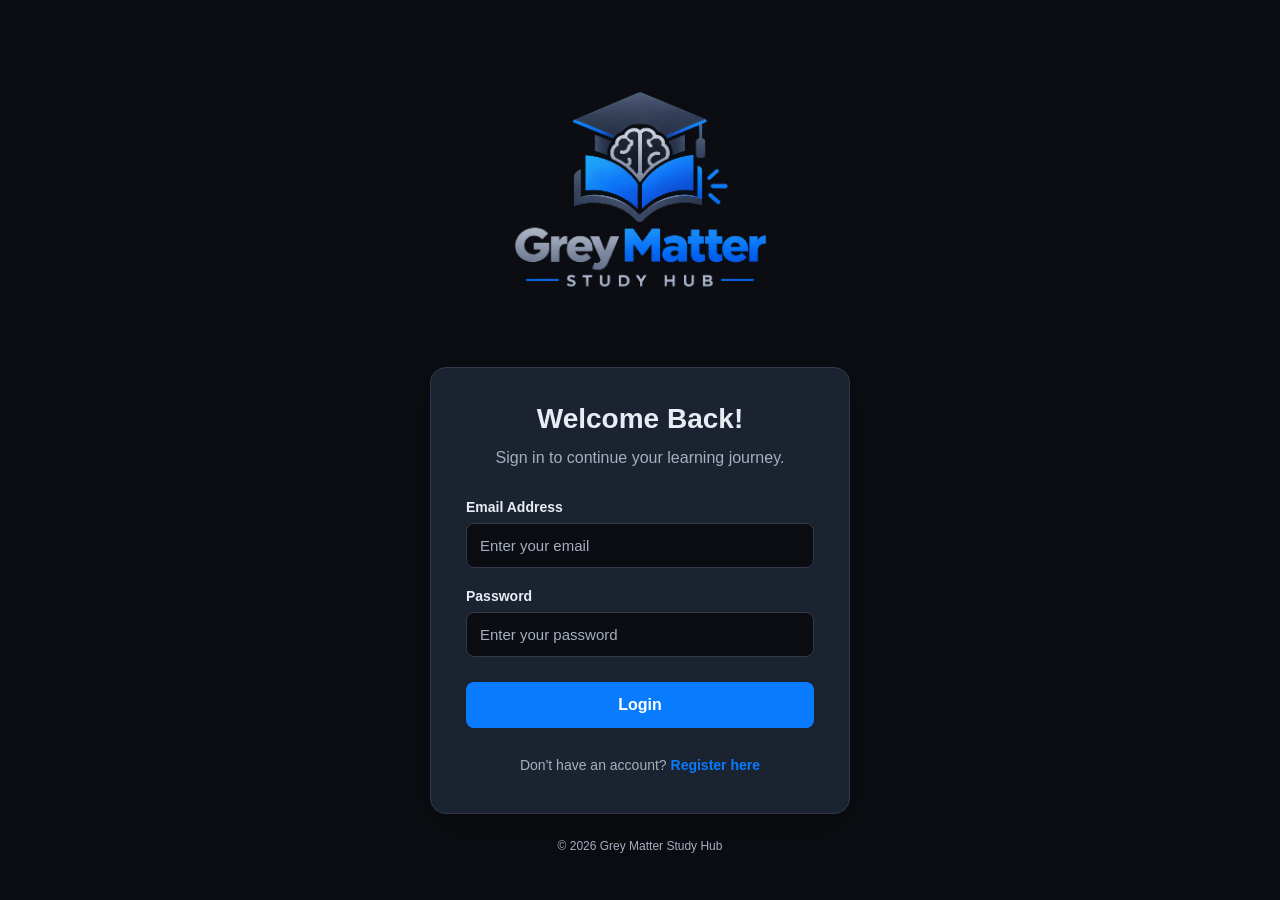
==== index.html @ b40c0472 "Add files via upload" ====
<!DOCTYPE html>
<html lang="en">

<head>
    <meta charset="UTF-8">
    <meta name="viewport" content="width=device-width, initial-scale=1.0">

    <title>Login | Grey Matter Study Hub</title>

    <link rel="stylesheet" href="css/style.css">
</head>

<body>

    <!-- LOGIN CONTAINER -->
    <main class="auth-container">

        <!-- LOGO -->
        <div class="auth-logo">
            <img
                src="images/logo.png"
                alt="Grey Matter Study Hub Logo"
            >
        </div>


        <!-- LOGIN CARD -->
        <section class="auth-card">

            <h1>Welcome Back!</h1>

            <p class="subtitle">
                Sign in to continue your learning journey.
            </p>


            <!-- LOGIN FORM -->
            <form id="loginForm">

                <div class="form-group">
                    <label for="email">Email Address</label>

                    <input
                        type="email"
                        id="email"
                        name="email"
                        placeholder="Enter your email"
                        autocomplete="email"
                        required
                    >
                </div>


                <div class="form-group">
                    <label for="password">Password</label>

                    <input
                        type="password"
                        id="password"
                        name="password"
                        placeholder="Enter your password"
                        autocomplete="current-password"
                        required
                    >
                </div>


                <button
                    type="submit"
                    class="primary-button"
                >
                    Login
                </button>

            </form>


            <!-- REGISTER LINK -->
            <p class="auth-footer">
                Don't have an account?
                <a href="register.html">Register here</a>
            </p>

        </section>


        <!-- COPYRIGHT -->
        <p class="copyright">
            © 2026 Grey Matter Study Hub
        </p>

    </main>


    <!-- JAVASCRIPT -->
    <script src="js/script.js"></script>

</body>
</html>
---- css/style.css ----
/* ==========================================
   1. RESET AND COLOR VARIABLES
========================================== */

* {
    margin: 0;
    padding: 0;
    box-sizing: border-box;
}

:root {
    --bg-color: #0B0D12;
    --sidebar-color: #141821;
    --card-color: #1C2330;
    --border-color: #303A4A;
    --primary-color: #087BFF;
    --primary-hover: #0066DD;
    --text-color: #E8EDF5;
    --secondary-text: #A5AFBF;
}

/* LIGHT MODE COLORS */

:root[data-theme="light"] {
    --bg-color: #F4F6FA;
    --sidebar-color: #FFFFFF;
    --card-color: #FFFFFF;
    --border-color: #DCE2EA;
    --primary-color: #087BFF;
    --primary-hover: #0066DD;
    --text-color: #1B2430;
    --secondary-text: #647184;
    --muted-text: #647184;
}

/* ==========================================
   2. GENERAL STYLING
========================================== */

body {
    min-height: 100vh;
    font-family: Arial, sans-serif;
    background-color: var(--bg-color);
    color: var(--text-color);
}

button,
input {
    font-family: inherit;
}

/* ==========================================
   3. LOGIN AND REGISTER PAGES
========================================== */

.auth-container {
    display: flex;
    flex-direction: column;
    align-items: center;
    justify-content: center;
    width: 100%;
    min-height: 100vh;
    padding: 30px 20px;
}

/* LOGO */

.auth-logo {
    width: 100%;
    max-width: 300px;
    margin-bottom: 20px;
}

.auth-logo img {
    display: block;
    width: 100%;
    height: auto;
    object-fit: contain;
}

/* AUTH CARD */

.auth-card {
    width: 100%;
    max-width: 420px;
    padding: 35px;
    background-color: var(--card-color);
    border: 1px solid var(--border-color);
    border-radius: 16px;
    box-shadow: 0 12px 35px rgba(0, 0, 0, 0.25);
}

.auth-card h1 {
    margin-bottom: 10px;
    font-size: 28px;
    text-align: center;
}

.subtitle {
    margin-bottom: 28px;
    color: var(--secondary-text);
    text-align: center;
    line-height: 1.6;
}

/* AUTH FORMS */

.form-group {
    margin-bottom: 20px;
}

.form-group label {
    display: block;
    margin-bottom: 8px;
    font-size: 14px;
    font-weight: bold;
}

.form-group input {
    width: 100%;
    padding: 13px;
    background-color: var(--bg-color);
    color: var(--text-color);
    border: 1px solid var(--border-color);
    border-radius: 8px;
    font-size: 15px;
    outline: none;
}

.form-group input::placeholder {
    color: var(--secondary-text);
}

.form-group input:focus {
    border-color: var(--primary-color);
    box-shadow: 0 0 0 3px rgba(8, 123, 255, 0.15);
}

/* PRIMARY BUTTON */

.primary-button {
    width: 100%;
    padding: 14px;
    margin-top: 5px;
    background-color: var(--primary-color);
    color: white;
    border: none;
    border-radius: 8px;
    font-size: 16px;
    font-weight: bold;
    cursor: pointer;
    transition: background-color 0.2s ease;
}

.primary-button:hover {
    background-color: var(--primary-hover);
}

/* AUTH FOOTER */

.auth-footer {
    margin-top: 25px;
    color: var(--secondary-text);
    font-size: 14px;
    text-align: center;
    line-height: 1.8;
}

.auth-footer a {
    color: var(--primary-color);
    font-weight: bold;
    text-decoration: none;
}

.auth-footer a:hover {
    text-decoration: underline;
}

/* COPYRIGHT */

.copyright {
    margin-top: 25px;
    color: var(--secondary-text);
    font-size: 12px;
    text-align: center;
}

/* ==========================================
   4. DASHBOARD LAYOUT
========================================== */

.dashboard-body {
    min-height: 100vh;
    background-color: var(--bg-color);
}

.dashboard-layout {
    display: flex;
    min-height: 100vh;
}

/* ==========================================
   5. SIDEBAR
========================================== */

.sidebar {
    position: relative;
    display: flex;
    flex-direction: column;
    flex-shrink: 0;
    width: 250px;
    padding: 24px 16px;
    background-color: var(--sidebar-color);
    border-right: 1px solid var(--border-color);
    transition: width 0.3s ease;
}

/* SIDEBAR LOGO */

.sidebar-logo {
    display: flex;
    justify-content: center;
    margin-bottom: 35px;
}

.sidebar-logo img {
    width: 65px;
    height: 65px;
    object-fit: contain;
}

/* SIDEBAR NAVIGATION */

.sidebar-nav {
    display: flex;
    flex-direction: column;
    gap: 8px;
}

.nav-item {
    display: flex;
    align-items: center;
    gap: 12px;
    width: 100%;
    padding: 13px 14px;
    background: transparent;
    border: 1px solid transparent;
    border-radius: 9px;
    color: var(--secondary-text);
    text-align: left;
    font-size: 14px;
    cursor: pointer;
    transition: 0.2s ease;
}

.nav-item .nav-icon {
    width: 22px;
    flex-shrink: 0;
    text-align: center;
}

.nav-item:hover,
.nav-item.active {
    background-color: rgba(8, 123, 255, 0.12);
    border-color: rgba(8, 123, 255, 0.25);
    color: var(--primary-color);
}

/* LOGOUT */

.logout-button {
    margin-top: auto;
}

/* ==========================================
   6. SIDEBAR COLLAPSE
========================================== */

/* FLOATING TOGGLE BUTTON */

.sidebar-toggle {
    position: fixed;
    top: 50vh;
    left: 234px;
    z-index: 100;
    display: grid;
    place-items: center;
    width: 32px;
    height: 32px;
    padding: 0;
    margin: 0;
    transform: translateY(-50%);
    background-color: var(--card-color);
    border: 1px solid var(--border-color);
    border-radius: 50%;
    color: var(--primary-color);
    cursor: pointer;
    transition: left 0.3s ease, background-color 0.2s ease;
}

.sidebar-toggle:hover {
    background-color: var(--primary-color);
    color: white;
}

.sidebar-toggle .toggle-label {
    display: none;
}

.toggle-icon {
    font-weight: bold;
    line-height: 1;
}

/* COLLAPSED SIDEBAR */

.sidebar.collapsed {
    width: 82px;
    padding-right: 12px;
    padding-left: 12px;
}

.sidebar.collapsed .sidebar-logo img {
    width: 48px;
    height: 48px;
}

.sidebar.collapsed .nav-label,
.sidebar.collapsed .toggle-label {
    display: none;
}

.sidebar.collapsed .nav-item {
    justify-content: center;
    gap: 0;
    padding-right: 10px;
    padding-left: 10px;
}

.sidebar.collapsed .nav-icon {
    width: 22px;
}

.sidebar.collapsed .sidebar-logo {
    margin-bottom: 35px;
}

.sidebar.collapsed .sidebar-toggle {
    left: 66px;
}

/* ==========================================
   7. DASHBOARD MAIN CONTENT
========================================== */

.dashboard-main {
    flex: 1;
    min-width: 0;
    padding: 30px;
}

/* DASHBOARD HEADER */

.dashboard-header {
    display: flex;
    align-items: center;
    justify-content: space-between;
    gap: 20px;
    margin-bottom: 28px;
}

.dashboard-header h1 {
    margin-bottom: 8px;
    font-size: 28px;
}

.dashboard-header p,
.stat-card > span,
.subject-item p,
.activity-item p,
.continue-card > div > p:last-child {
    color: var(--secondary-text);
    font-size: 13px;
    line-height: 1.6;
}

/* HEADER RIGHT SIDE */

.header-right {
    display: flex;
    align-items: center;
    gap: 25px;
}

/* DATE AND TIME */

.date-time {
    text-align: right;
}

.date-time p {
    margin-bottom: 5px;
    color: var(--secondary-text);
    font-size: 12px;
}

.date-time h3 {
    color: var(--primary-color);
    font-size: 17px;
}

/* PROFILE BADGE */

.profile-badge {
    display: flex;
    align-items: center;
    gap: 10px;
    font-size: 14px;
}

.profile-avatar {
    display: grid;
    place-items: center;
    width: 38px;
    height: 38px;
    border-radius: 50%;
    background-color: var(--primary-color);
    color: white;
    font-weight: bold;
}

/* ==========================================
   8. WELCOME PANEL
========================================== */

.welcome-panel {
    padding: 30px;
    margin-bottom: 24px;
    background: linear-gradient(120deg, #18263D, #1C2330);
    border: 1px solid var(--border-color);
    border-radius: 15px;
}

.eyebrow {
    margin-bottom: 12px;
    color: var(--primary-color);
    font-size: 11px;
    font-weight: bold;
    letter-spacing: 1.5px;
}

.welcome-panel h2,
.continue-card h2 {
    margin-bottom: 10px;
    font-size: 23px;
}

.welcome-panel > p:last-child {
    color: var(--secondary-text);
    font-size: 14px;
    line-height: 1.6;
}

/* ==========================================
   9. SUMMARY CARDS
========================================== */

.stats-grid {
    display: grid;
    grid-template-columns: repeat(4, minmax(0, 1fr));
    gap: 16px;
    margin-bottom: 24px;
}

.stat-card,
.content-card {
    min-width: 0;
    background-color: var(--card-color);
    border: 1px solid var(--border-color);
    border-radius: 13px;
}

.stat-card {
    padding: 20px;
}

.stat-card > p {
    color: var(--secondary-text);
    font-size: 13px;
}

.stat-card h3 {
    margin: 14px 0 8px;
    font-size: 28px;
}

/* PROGRESS BAR */

.progress-track {
    width: 100%;
    height: 6px;
    margin-top: 12px;
    overflow: hidden;
    border-radius: 10px;
    background-color: var(--border-color);
}

.progress-fill {
    width: 75%;
    height: 100%;
    border-radius: 10px;
    background-color: var(--primary-color);
}

/* ==========================================
   10. DASHBOARD CONTENT GRID
========================================== */

.dashboard-grid {
    display: grid;
    grid-template-columns: minmax(0, 1.4fr) minmax(0, 1fr);
    gap: 20px;
    margin-bottom: 24px;
}

.content-card {
    padding: 22px;
}

.card-heading {
    display: flex;
    align-items: center;
    justify-content: space-between;
    gap: 10px;
    margin-bottom: 20px;
}

.card-heading h2 {
    font-size: 17px;
}

.text-button {
    background: transparent;
    border: none;
    color: var(--primary-color);
    font-size: 13px;
    cursor: pointer;
}

/* ==========================================
   11. SUBJECTS
========================================== */

.dashboard-subject-item {
    display: flex;
    align-items: center;
    justify-content: space-between;
    gap: 14px;
    padding: 16px 0;
    border-bottom: 1px solid var(--border-color);
}

.dashboard-subject-item:last-child {
    padding-bottom: 0;
    border-bottom: none;
}

.dashboard-subject-item > div {
    flex: 1;
    min-width: 0;
}

.dashboard-subject-item strong {
    display: block;
    margin-bottom: 5px;
    color: var(--text-color);
    font-size: 14px;
}

.dashboard-subject-item p {
    color: var(--secondary-text);
    font-size: 13px;
    line-height: 1.6;
}

.dashboard-subject-item .portal-button {
    flex-shrink: 0;
}



/* ==========================================
   12. DASHBOARD RECENT ACTIVITY
========================================== */

.dashboard-activity-item {
    display: flex;
    gap: 12px;
    padding: 16px 0;
    border-bottom: 1px solid var(--border-color);
}

.dashboard-activity-item:last-child {
    padding-bottom: 0;
    border-bottom: none;
}

.dashboard-activity-item > div {
    flex: 1;
    min-width: 0;
}

.dashboard-activity-item strong {
    display: block;
    margin-bottom: 5px;
    color: var(--text-color);
    font-size: 14px;
}

.dashboard-activity-item p {
    margin-bottom: 5px;
    color: var(--secondary-text);
    font-size: 13px;
    line-height: 1.6;
}

.dashboard-activity-item small {
    color: var(--secondary-text);
    font-size: 11px;
}


/* ==========================================
   13. CONTINUE LEARNING
========================================== */

.continue-card {
    display: flex;
    align-items: center;
    justify-content: space-between;
    gap: 24px;
}

.continue-card h2 {
    font-size: 19px;
}

.continue-card .primary-button {
    width: auto;
    flex-shrink: 0;
    padding: 13px 20px;
}

/* ==========================================
   14. PROFILE SECTION
========================================== */

.profile-card {
    max-width: 800px;
}

.profile-information {
    display: flex;
    align-items: center;
    gap: 18px;
    padding: 20px 0;
    margin-bottom: 25px;
    border-bottom: 1px solid var(--border-color);
}

.profile-large-avatar {
    display: grid;
    place-items: center;
    width: 75px;
    height: 75px;
    flex-shrink: 0;
    border-radius: 50%;
    background-color: var(--primary-color);
    color: white;
    font-size: 28px;
    font-weight: bold;
}

.profile-information h3 {
    margin-bottom: 6px;
}

.profile-information p {
    color: var(--secondary-text);
    font-size: 14px;
    overflow-wrap: anywhere;
}

/* PROFILE FORM */

.profile-form {
    display: grid;
    grid-template-columns: repeat(2, minmax(0, 1fr));
    gap: 20px;
}

.profile-form .form-group {
    margin-bottom: 0;
}

.profile-form label {
    display: block;
    margin-bottom: 8px;
    font-size: 14px;
    font-weight: bold;
}

.profile-form input {
    width: 100%;
    padding: 12px;
    background-color: var(--bg-color);
    color: var(--text-color);
    border: 1px solid var(--border-color);
    border-radius: 8px;
    font-size: 14px;
    outline: none;
}

.profile-form input:focus {
    border-color: var(--primary-color);
    box-shadow: 0 0 0 3px rgba(8, 123, 255, 0.15);
}

.profile-form input:disabled {
    opacity: 0.65;
    cursor: not-allowed;
}

.profile-form .primary-button {
    grid-column: 1 / -1;
    justify-self: start;
    width: auto;
    padding: 12px 24px;
}

.profile-message {
    grid-column: 1 / -1;
    color: var(--secondary-text);
    font-size: 13px;
    line-height: 1.6;
}



/* ==========================================
   15. RESPONSIVE DESIGN
   TABLET AND MOBILE ONLY
========================================== */

/* HIDE RESPONSIVE NAVIGATION ON DESKTOP */

.mobile-nav {
    display: none;
}


/* ==========================================
   TABLETS
========================================== */

@media (max-width: 900px) {

    /* HIDE DESKTOP SIDEBAR */

    .sidebar {
        display: none;
    }

    /* MAIN LAYOUT */

    .dashboard-layout {
        flex-direction: column;
    }

    .dashboard-main {
        width: 100%;
        padding: 24px;
    }

    /* DASHBOARD HEADER */

    .dashboard-header {
        align-items: stretch;
        flex-direction: column;
        gap: 18px;
        margin-bottom: 24px;
    }

    .dashboard-header h1 {
        font-size: 25px;
    }

    /* RESPONSIVE ICON NAVIGATION */

    .mobile-nav {
        display: grid;
        grid-template-columns: repeat(7, minmax(0, 1fr));
        gap: 8px;
        width: 100%;
    }

    .mobile-nav .nav-item {
        justify-content: center;
        padding: 13px 5px;
        gap: 0;
        text-align: center;
    }

    .mobile-nav .nav-icon {
        width: auto;
        font-size: 19px;
    }

    /* DATE AND TIME BELOW NAVIGATION */

    .header-right {
        display: flex;
        align-items: center;
        justify-content: space-between;
        width: 100%;
        gap: 15px;
    }

    .date-time {
        text-align: left;
    }

    .date-time h3 {
        font-size: 16px;
    }

    /* DASHBOARD CARDS */

    .stats-grid {
        grid-template-columns: repeat(2, minmax(0, 1fr));
    }

    .dashboard-grid {
        grid-template-columns: 1fr;
    }

}


/* ==========================================
   MOBILE DEVICES
========================================== */

@media (max-width: 600px) {

    .dashboard-main {
        padding: 20px 14px;
    }

    .dashboard-header {
        gap: 15px;
    }

    .dashboard-header h1 {
        font-size: 23px;
    }

    .dashboard-header p {
        font-size: 12px;
    }

    /* ICON NAVIGATION */

    .mobile-nav {
        gap: 5px;
    }

    .mobile-nav .nav-item {
        min-width: 0;
        padding: 12px 3px;
        border-radius: 8px;
    }

    .mobile-nav .nav-icon {
        font-size: 17px;
    }

    /* DATE AND TIME */

    .header-right {
        align-items: center;
        gap: 10px;
    }

    .date-time p {
        font-size: 11px;
    }

    .date-time h3 {
        font-size: 14px;
    }

    .profile-badge {
        gap: 7px;
        font-size: 12px;
    }

    .profile-avatar {
        width: 34px;
        height: 34px;
    }

    /* WELCOME PANEL */

    .welcome-panel {
        padding: 20px;
    }

    .welcome-panel h2 {
        font-size: 19px;
    }

    /* SUMMARY CARDS */

    .stat-card {
        padding: 16px;
    }

    .stat-card h3 {
        font-size: 24px;
    }

    /* CONTENT CARDS */

    .content-card {
        padding: 17px;
    }

    .continue-card {
        align-items: flex-start;
        flex-direction: column;
        gap: 18px;
    }

    .continue-card .primary-button {
        width: 100%;
    }

    /* PROFILE */

    .profile-form {
        grid-template-columns: 1fr;
    }

    .profile-information {
        align-items: flex-start;
    }

    .profile-form .primary-button {
        width: 100%;
    }

}


/* ==========================================
   SMALL MOBILE DEVICES
========================================== */

@media (max-width: 400px) {

    .dashboard-main {
        padding: 16px 12px;
    }

    .mobile-nav {
        gap: 4px;
    }

    .mobile-nav .nav-item {
        padding: 11px 2px;
    }

    .mobile-nav .nav-icon {
        font-size: 16px;
    }

    .header-right {
        flex-wrap: wrap;
    }

    .stats-grid {
        grid-template-columns: 1fr;
    }

    .profile-information {
        gap: 12px;
    }

    .profile-large-avatar {
        width: 60px;
        height: 60px;
        font-size: 23px;
    }

}



/* ==========================================
   16. LIGHT MODE
========================================== */

/* SMOOTH THEME TRANSITION */

body,
.sidebar,
.stat-card,
.content-card,
.auth-card,
.welcome-panel,
.nav-item,
.form-group input,
.profile-form input {
    transition:
        background 0.25s ease,
        background-color 0.25s ease,
        color 0.25s ease,
        border-color 0.25s ease;
}

/* LIGHT MODE WELCOME PANEL */

:root[data-theme="light"] .welcome-panel {
    background: linear-gradient(120deg, #E5F0FF, #FFFFFF);
    --icon-color: #52647D;
    --icon-hover-color: #303A4A;
    --icon-bg-color: #E8EDF5;
}

/* LIGHT MODE ACTIVE NAVIGATION */

:root[data-theme="light"] .nav-item:hover,
:root[data-theme="light"] .nav-item.active {
    background-color: rgba(8, 123, 255, 0.09);
    border-color: rgba(8, 123, 255, 0.20);
}

/* LIGHT MODE INPUTS */

:root[data-theme="light"] .form-group input,
:root[data-theme="light"] .profile-form input {
    background-color: #F8FAFD;
}

/* LIGHT MODE PROGRESS BAR */

:root[data-theme="light"] .progress-track {
    background-color: #DCE2EA;
}

/* LIGHT MODE SIDEBAR BORDER */

:root[data-theme="light"] .sidebar {
    border-right-color: var(--border-color);
}

/* THEME BUTTON */

.theme-toggle {
    padding: 10px 16px;
    background-color: var(--primary-color);
    color: white;
    border: none;
    border-radius: 8px;
    font-size: 13px;
    font-weight: bold;
    cursor: pointer;
}

.theme-toggle:hover {
    background-color: var(--primary-hover);
}

/* ==========================================
   17. LIGHT MODE ICON STYLING
========================================== */

/* DEFAULT NAVIGATION ICONS */

:root[data-theme="light"] .nav-item {
    color: var(--icon-color);
}

/* HOVER AND ACTIVE NAVIGATION */

:root[data-theme="light"] .nav-item:hover,
:root[data-theme="light"] .nav-item.active {
    color: var(--primary-color);
}

/* ICON BACKGROUND FOR SUBJECTS */

:root[data-theme="light"] .subject-icon {
    background-color: var(--icon-bg-color);
    color: var(--icon-hover-color);
}

/* ACTIVE ICON BACKGROUND */

:root[data-theme="light"] .nav-item.active .nav-icon {
    color: var(--primary-color);
}

/* ICON TRANSITIONS */

.nav-icon,
.subject-icon {
    transition: color 0.25s ease,
                background-color 0.25s ease;
}

/* ==========================================
   17. LIGHT MODE ICON STYLING
========================================== */

/* DEFAULT NAVIGATION ICONS */

:root[data-theme="light"] .nav-item {
    color: var(--icon-color);
}

/* HOVER AND ACTIVE NAVIGATION */

:root[data-theme="light"] .nav-item:hover,
:root[data-theme="light"] .nav-item.active {
    color: var(--primary-color);
}

/* ICON BACKGROUND FOR SUBJECTS */

:root[data-theme="light"] .subject-icon {
    background-color: var(--icon-bg-color);
    color: var(--icon-hover-color);
}

/* ACTIVE ICON BACKGROUND */

:root[data-theme="light"] .nav-item.active .nav-icon {
    color: var(--primary-color);
}

/* ICON TRANSITIONS */

.nav-icon,
.subject-icon {
    transition: color 0.25s ease,
                background-color 0.25s ease;
}

/* ==========================================
   18. SUBJECTS PORTAL
========================================== */

.subjects-portal {
    display: flex;
    flex-direction: column;
    gap: 28px;
    width: 100%;
}

.portal-section {
    width: 100%;
}

.section-heading {
    margin-bottom: 18px;
}

.section-heading h2 {
    color: var(--text-color);
    font-size: 20px;
    margin-bottom: 8px;
}

.section-heading p {
    color: var(--secondary-text);
    font-size: 13px;
    line-height: 1.6;
}

/* ANNOUNCEMENTS */

.announcement-list {
    display: grid;
    grid-template-columns: repeat(2, minmax(0, 1fr));
    gap: 16px;
}

.announcement-card {
    background-color: var(--card-color);
    border: 1px solid var(--border-color);
    border-left: 4px solid var(--primary-color);
    border-radius: 12px;
    padding: 20px;
}

.announcement-card h3 {
    color: var(--text-color);
    font-size: 15px;
    margin: 10px 0;
}

.announcement-card p {
    color: var(--secondary-text);
    font-size: 13px;
    line-height: 1.6;
    margin-bottom: 12px;
}

.announcement-card small {
    color: var(--secondary-text);
    font-size: 12px;
}

.sample-label {
    display: inline-block;
    color: var(--primary-color);
    background-color: rgba(8, 123, 255, 0.12);
    padding: 4px 9px;
    border-radius: 5px;
    font-size: 10px;
    font-weight: bold;
    letter-spacing: 0.5px;
}

/* SUBJECT CARDS */

.subject-grid {
    display: grid;
    grid-template-columns: repeat(2, minmax(0, 1fr));
    gap: 18px;
}

.subject-card {
    width: 100%;
    min-width: 0;
    text-align: left;
    background-color: var(--card-color);
    border: 1px solid var(--border-color);
    border-radius: 13px;
    padding: 22px;
    color: var(--text-color);
    cursor: pointer;
    font: inherit;
    transition: 0.2s ease;
}

.subject-card:hover {
    transform: translateY(-4px);
    border-color: var(--primary-color);
    box-shadow: 0 8px 24px rgba(0, 0, 0, 0.12);
}

.subject-card .subject-code {
    display: inline-flex;
    align-items: center;
    justify-content: center;
    width: 44px;
    height: 44px;
    background-color: rgba(8, 123, 255, 0.12);
    color: var(--primary-color);
    border-radius: 10px;
    font-weight: bold;
    margin-bottom: 15px;
}

.subject-card h3 {
    font-size: 16px;
    margin-bottom: 10px;
    color: var(--text-color);
}

.subject-card p {
    font-size: 13px;
    line-height: 1.6;
    color: var(--secondary-text);
    margin-bottom: 18px;
}

.subject-card-link {
    color: var(--primary-color);
    font-weight: bold;
    font-size: 13px;
}

/* SUBJECT DETAILS */

.subject-detail-header {
    background-color: var(--card-color);
    border: 1px solid var(--border-color);
    border-radius: 13px;
    padding: 25px;
}

.subject-detail-header h2 {
    color: var(--text-color);
    font-size: 24px;
    margin: 8px 0;
}

.subject-detail-header p {
    color: var(--secondary-text);
    font-size: 14px;
    line-height: 1.6;
}

/* ACTIVITY LIST */

.activity-list {
    display: flex;
    flex-direction: column;
    gap: 14px;
}

.activity-card {
    display: flex;
    align-items: center;
    justify-content: space-between;
    gap: 18px;
    background-color: var(--card-color);
    border: 1px solid var(--border-color);
    border-radius: 12px;
    padding: 20px;
}

.activity-card h3 {
    color: var(--text-color);
    font-size: 15px;
    margin-bottom: 7px;
}

.activity-card p {
    color: var(--secondary-text);
    font-size: 13px;
    line-height: 1.5;
    margin-bottom: 10px;
}

/* STATUS BADGES */

.status-badge {
    display: inline-block;
    padding: 5px 10px;
    border-radius: 20px;
    font-size: 11px;
    font-weight: bold;
}

.status-badge.pending {
    background-color: rgba(230, 160, 40, 0.15);
    color: #D99A26;
}

.status-badge.submitted {
    background-color: rgba(40, 180, 110, 0.15);
    color: #25A66B;
}

/* PORTAL BUTTONS */

.portal-button {
    display: inline-flex;
    align-items: center;
    justify-content: center;
    background-color: var(--primary-color);
    color: #FFFFFF;
    border: none;
    border-radius: 8px;
    padding: 10px 16px;
    font-size: 13px;
    font-weight: bold;
    cursor: pointer;
    font-family: inherit;
    transition: 0.2s ease;
}

.portal-button:hover {
    background-color: var(--primary-hover);
    transform: translateY(-1px);
}

.secondary-button {
    background-color: var(--card-color);
    color: var(--text-color);
    border: 1px solid var(--border-color);
    align-self: flex-start;
}

.secondary-button:hover {
    background-color: var(--border-color);
}

/* EMPTY STATES */

.portal-empty-state {
    background-color: var(--card-color);
    border: 1px dashed var(--border-color);
    border-radius: 12px;
    padding: 30px;
    text-align: center;
}

.portal-empty-state h3 {
    color: var(--text-color);
    margin-bottom: 8px;
}

.portal-empty-state p {
    color: var(--secondary-text);
    font-size: 13px;
    line-height: 1.6;
}

/* SUBMISSION HISTORY */

.submission-history {
    display: flex;
    flex-direction: column;
    gap: 12px;
}

.history-card {
    display: flex;
    align-items: center;
    justify-content: space-between;
    gap: 15px;
    padding: 18px;
    background-color: var(--card-color);
    border: 1px solid var(--border-color);
    border-radius: 10px;
}

.history-card h3 {
    color: var(--text-color);
    font-size: 14px;
    margin-bottom: 6px;
}

.history-card p,
.history-card small {
    color: var(--secondary-text);
    font-size: 12px;
}

/* ACTIVITY DETAILS */

.activity-detail {
    background-color: var(--card-color);
    border: 1px solid var(--border-color);
    border-radius: 14px;
    padding: 25px;
}

.activity-detail-header h2 {
    color: var(--text-color);
    margin: 14px 0 8px;
    font-size: 24px;
}

.activity-detail-header p {
    color: var(--secondary-text);
    line-height: 1.6;
    margin-bottom: 10px;
    font-size: 13px;
}

.activity-instructions {
    border-top: 1px solid var(--border-color);
    border-bottom: 1px solid var(--border-color);
    padding: 22px 0;
    margin: 22px 0;
}

.activity-instructions h3 {
    color: var(--text-color);
    margin-bottom: 12px;
    font-size: 16px;
}

.activity-instructions p {
    color: var(--secondary-text);
    line-height: 1.7;
    font-size: 13px;
}

.activity-deadline {
    margin-top: 15px;
    font-weight: bold;
}

/* SUBMISSION FORM */

.submission-form {
    display: flex;
    flex-direction: column;
    gap: 18px;
}

.submission-form h3 {
    color: var(--text-color);
    font-size: 17px;
}

.submission-form .form-group {
    display: flex;
    flex-direction: column;
    gap: 8px;
    margin-bottom: 0;
}

.submission-form .form-group label {
    color: var(--text-color);
    font-size: 13px;
    font-weight: bold;
}

.submission-form .form-group textarea,
.submission-form .form-group input {
    width: 100%;
    background-color: var(--bg-color);
    color: var(--text-color);
    border: 1px solid var(--border-color);
    border-radius: 8px;
    padding: 12px;
    font-family: inherit;
    font-size: 13px;
}

.submission-form .form-group textarea {
    resize: vertical;
    min-height: 130px;
}

.submission-form .form-group textarea:focus,
.submission-form .form-group input:focus {
    outline: none;
    border-color: var(--primary-color);
}

.file-note {
    color: var(--secondary-text);
    font-size: 11px;
    line-height: 1.5;
}

.form-message {
    color: #DC6464;
    font-size: 12px;
}

/* SUBMITTED WORK */

.submitted-work {
    display: flex;
    flex-direction: column;
    gap: 15px;
    margin-top: 22px;
}

.submitted-work h3,
.submitted-work h4 {
    color: var(--text-color);
}

.submitted-work p {
    color: var(--secondary-text);
    line-height: 1.6;
    font-size: 13px;
}

.submitted-answer {
    background-color: var(--bg-color);
    border: 1px solid var(--border-color);
    border-radius: 10px;
    padding: 18px;
}

.submitted-answer h4 {
    margin-bottom: 10px;
}

.submitted-answer p {
    white-space: pre-wrap;
    overflow-wrap: anywhere;
}

.attachment-row {
    display: flex;
    justify-content: space-between;
    align-items: center;
    gap: 15px;
    background-color: var(--bg-color);
    border: 1px solid var(--border-color);
    border-radius: 10px;
    padding: 15px;
}

.attachment-row div {
    display: flex;
    flex-direction: column;
    gap: 5px;
    min-width: 0;
}

.attachment-row strong {
    color: var(--text-color);
    overflow-wrap: anywhere;
}

.attachment-row small {
    color: var(--secondary-text);
}

.submission-note {
    font-size: 12px;
}

/* PORTAL SETTINGS */

.settings-card {
    background-color: var(--card-color);
    border: 1px solid var(--border-color);
    border-radius: 12px;
    padding: 22px;
}

.settings-card h3 {
    color: var(--text-color);
    margin-bottom: 8px;
}

.settings-card p {
    color: var(--secondary-text);
    margin-bottom: 15px;
    font-size: 13px;
}

/* ACCESSIBILITY */

.subject-card:focus-visible,
.portal-button:focus-visible {
    outline: 3px solid var(--primary-color);
    outline-offset: 3px;
}

/* SUBJECTS PORTAL RESPONSIVE DESIGN */

@media (max-width: 900px) {
    .announcement-list,
    .subject-grid {
        grid-template-columns: 1fr;
    }
}

@media (max-width: 600px) {
    .activity-card,
    .history-card,
    .attachment-row {
        flex-direction: column;
        align-items: flex-start;
    }

    .activity-card .portal-button,
    .attachment-row .portal-button {
        width: 100%;
    }

    .activity-detail,
    .subject-detail-header {
        padding: 18px;
    }

    .subject-card {
        padding: 18px;
    }

    .announcement-card {
        padding: 16px;
    }
}


/* ==========================================
   19. SETTINGS PAGE
========================================== */

.settings-page {
    max-width: 1100px;
    margin: 0 auto;
}

/* SETTINGS CARD HEADING */

.settings-card-heading {
    display: flex;
    align-items: center;
    justify-content: space-between;
    gap: 15px;
    margin-bottom: 18px;
}

.settings-card-heading h3 {
    color: var(--text-color);
    font-size: 17px;
    margin-bottom: 7px;
}

.settings-card-heading p {
    color: var(--secondary-text);
    font-size: 13px;
    line-height: 1.6;
    margin-bottom: 0;
}

.settings-card-content {
    width: 100%;
}

/* APPEARANCE */

.settings-theme-row {
    display: flex;
    align-items: center;
    justify-content: space-between;
    gap: 20px;
}

.settings-theme-row strong {
    display: block;
    color: var(--text-color);
    font-size: 14px;
    margin-bottom: 6px;
}

.settings-theme-row p {
    color: var(--secondary-text);
    font-size: 12px;
    line-height: 1.5;
    margin-bottom: 0;
}

/* ACCOUNT PREFERENCES */

.settings-info-list {
    display: flex;
    flex-direction: column;
}

.settings-info-row {
    display: flex;
    align-items: center;
    justify-content: space-between;
    gap: 20px;
    padding: 14px 0;
    border-bottom: 1px solid var(--border-color);
}

.settings-info-row:first-child {
    padding-top: 0;
}

.settings-info-row:last-child {
    border-bottom: none;
    padding-bottom: 0;
}

.settings-info-row span {
    color: var(--secondary-text);
    font-size: 13px;
}

.settings-info-row strong {
    color: var(--text-color);
    font-size: 13px;
    text-align: right;
    overflow-wrap: anywhere;
}

.settings-helper-text {
    color: var(--secondary-text);
    font-size: 12px;
    line-height: 1.6;
    margin-top: 15px;
    margin-bottom: 0 !important;
}

/* NOTIFICATION PREFERENCES */

.settings-toggle-list {
    display: flex;
    flex-direction: column;
}

.settings-toggle-row {
    display: flex;
    align-items: center;
    justify-content: space-between;
    gap: 20px;
    padding: 17px 0;
    border-bottom: 1px solid var(--border-color);
    cursor: pointer;
}

.settings-toggle-row:first-child {
    padding-top: 0;
}

.settings-toggle-row:last-child {
    border-bottom: none;
}

.settings-toggle-description {
    display: flex;
    flex-direction: column;
    gap: 6px;
}

.settings-toggle-description strong {
    color: var(--text-color);
    font-size: 14px;
}

.settings-toggle-description small {
    color: var(--secondary-text);
    font-size: 12px;
    line-height: 1.5;
}

/* CUSTOM TOGGLE SWITCH */

.settings-switch {
    position: relative;
    display: inline-block;
    width: 48px;
    height: 26px;
    flex-shrink: 0;
}

.settings-switch input {
    width: 1px;
    height: 1px;
    position: absolute;
    opacity: 0;
}

.settings-switch-slider {
    position: absolute;
    inset: 0;
    background-color: var(--border-color);
    border-radius: 30px;
    cursor: pointer;
    transition: background-color 0.25s ease;
}

.settings-switch-slider::before {
    content: "";
    position: absolute;
    width: 18px;
    height: 18px;
    left: 4px;
    top: 4px;
    background-color: #FFFFFF;
    border-radius: 50%;
    transition: transform 0.25s ease;
}

.settings-switch input:checked + .settings-switch-slider {
    background-color: var(--primary-color);
}

.settings-switch input:checked + .settings-switch-slider::before {
    transform: translateX(22px);
}

.settings-switch input:focus-visible + .settings-switch-slider {
    outline: 3px solid var(--primary-color);
    outline-offset: 3px;
}

.settings-notice {
    padding: 12px 14px;
    margin-top: 15px;
    background-color: rgba(8, 123, 255, 0.08);
    border: 1px solid rgba(8, 123, 255, 0.2);
    border-radius: 8px;
    color: var(--secondary-text);
    font-size: 12px;
    line-height: 1.6;
}

/* ABOUT STUDY HUB */

.settings-about {
    display: flex;
    align-items: center;
    gap: 15px;
    margin-bottom: 18px;
}

.settings-about-logo {
    display: grid;
    place-items: center;
    width: 55px;
    height: 55px;
    flex-shrink: 0;
    background-color: var(--primary-color);
    color: #FFFFFF;
    border-radius: 12px;
    font-size: 19px;
    font-weight: bold;
}

.settings-about h4 {
    color: var(--text-color);
    font-size: 15px;
    margin-bottom: 5px;
}

.settings-version {
    color: var(--secondary-text);
    font-size: 12px;
}

.settings-about-description {
    color: var(--secondary-text);
    font-size: 13px;
    line-height: 1.8;
    margin-bottom: 0 !important;
}

/* SETTINGS ACCESSIBILITY */

.settings-card button:focus-visible {
    outline: 3px solid var(--primary-color);
    outline-offset: 3px;
}

/* SETTINGS RESPONSIVE DESIGN */

@media (max-width: 600px) {

    .settings-card {
        padding: 18px;
    }

    .settings-card-heading h3 {
        font-size: 16px;
    }

    .settings-theme-row {
        align-items: flex-start;
        flex-direction: column;
        gap: 14px;
    }

    .settings-theme-row .portal-button {
        width: 100%;
    }

    .settings-info-row {
        align-items: flex-start;
        flex-direction: column;
        gap: 6px;
    }

    .settings-info-row strong {
        text-align: left;
    }  

    .settings-toggle-row {
        gap: 12px;
    }

    .settings-toggle-description {
        min-width: 0;
    }

    .settings-about {
        align-items: flex-start;
    }

}


/* =========================================================
   GREY MATTER STUDY HUB
   LESSONS & REVIEWERS DESIGN
========================================================= */


/* =========================================
   LESSON STATUS FILTER
   ========================================= */

.lesson-filter-wrap {
    display: flex;
    align-items: center;
    gap: 10px;
    flex-wrap: wrap;
    margin: 18px 0 22px;
}

.lesson-filter-button {
    padding: 9px 18px;
    background: var(--sidebar-color);
    color: var(--secondary-text);
    border: 1px solid var(--border-color);
    border-radius: 8px;
    font-size: 14px;
    font-weight: 600;
    cursor: pointer;
    transition: 0.2s ease;
}

.lesson-filter-button:hover {
    background: var(--card-color);
    color: var(--text-color);
    border-color: var(--primary-color);
}

.lesson-filter-button.active {
    background: var(--primary-color);
    color: #FFFFFF;
    border-color: var(--primary-color);
}

.lesson-filter-button.active:hover {
    background: var(--primary-hover);
    border-color: var(--primary-hover);
}

.lesson-filter-button:focus-visible {
    outline: 2px solid var(--primary-color);
    outline-offset: 3px;
}


/* LESSONS PAGE */

.lessons-page {
    display: flex;
    flex-direction: column;
    gap: 24px;
    width: 100%;
}

.lessons-page-header {
    display: flex;
    flex-direction: column;
    gap: 8px;
}

.lessons-page-header h2 {
    color: var(--text-color);
    font-size: 24px;
}

.lessons-page-header p {
    color: var(--muted-text);
    font-size: 14px;
    line-height: 1.6;
}

/* SEARCH */

.lesson-search-wrap {
    position: relative;
    width: 100%;
    max-width: 550px;
}

.lesson-search {
    width: 100%;
    padding: 13px 16px;
    border: 1px solid var(--border-color);
    border-radius: 10px;
    outline: none;
    background: var(--card-color);
    color: var(--text-color);
    font-family: inherit;
    font-size: 14px;
}

.lesson-search:focus {
    border-color: var(--primary-color);
}

.lesson-search::placeholder {
    color: var(--muted-text);
}

/* SUBJECT GROUPS */

.lesson-subject-group {
    display: flex;
    flex-direction: column;
    gap: 15px;
}

.lesson-subject-group h3 {
    color: var(--text-color);
    font-size: 17px;
}

/* LESSON GRID */

.lesson-grid {
    display: grid;
    grid-template-columns: repeat(2, minmax(0, 1fr));
    gap: 16px;
}

.lesson-card {
    display: flex;
    flex-direction: column;
    gap: 14px;
    padding: 20px;
    background: var(--card-color);
    border: 1px solid var(--border-color);
    border-radius: 13px;
    transition: 0.2s ease;
}

.lesson-card:hover {
    transform: translateY(-3px);
    border-color: var(--primary-color);
}

.lesson-card h4 {
    color: var(--text-color);
    font-size: 16px;
}

.lesson-card p {
    color: var(--muted-text);
    font-size: 13px;
    line-height: 1.7;
}

.lesson-card-top {
    display: flex;
    justify-content: space-between;
    align-items: center;
    gap: 10px;
}

.lesson-card-meta {
    display: flex;
    flex-wrap: wrap;
    gap: 8px;
    color: var(--muted-text);
    font-size: 12px;
}


/* =========================================
   LESSON SUBJECT GROUP SPACING
   ========================================= */

.lesson-subject-group {
    display: flex;
    flex-direction: column;
    gap: 16px;
    margin-bottom: 32px;
}

.lesson-subject-group:last-child {
    margin-bottom: 0;
}

.lesson-subject-group > h3 {
    margin: 0;
    padding-bottom: 10px;
    color: var(--text-color);
    font-size: 19px;
    border-bottom: 1px solid var(--border-color);
}

/* Spacing between Lessons and Reviewers sections */
#lessonSearchResults > .portal-section + .portal-section {
    margin-top: 40px;
}


.lesson-type-badge,
.lesson-status-badge {
    display: inline-flex;
    padding: 5px 9px;
    border-radius: 20px;
    font-size: 11px;
    font-weight: 600;
}

.lesson-type-badge {
    background: rgba(8, 123, 255, 0.12);
    color: var(--primary-color);
}

.lesson-status-badge {
    background: rgba(128, 128, 128, 0.12);
    color: var(--muted-text);
}

.lesson-status-badge.completed {
    background: rgba(34, 197, 94, 0.12);
    color: #22c55e;
}

.lesson-card-actions {
    display: flex;
    flex-wrap: wrap;
    gap: 9px;
    margin-top: auto;
}

.lesson-card-actions button {
    padding: 9px 13px;
    border: 1px solid var(--border-color);
    border-radius: 8px;
    background: transparent;
    color: var(--text-color);
    font-family: inherit;
    font-size: 12px;
    cursor: pointer;
    transition: 0.2s ease;
}

.lesson-card-actions button:hover {
    border-color: var(--primary-color);
    color: var(--primary-color);
}

/* LESSON DETAILS */

.lesson-detail {
    display: flex;
    flex-direction: column;
    gap: 20px;
    width: 100%;
}

.lesson-detail-header,
.lesson-content {
    padding: 23px;
    background: var(--card-color);
    border: 1px solid var(--border-color);
    border-radius: 13px;
}

.lesson-detail-header {
    display: flex;
    flex-direction: column;
    gap: 12px;
}

.lesson-detail-header h2 {
    color: var(--text-color);
    font-size: 23px;
}

.lesson-detail-header p,
.lesson-content p {
    color: var(--muted-text);
    font-size: 14px;
    line-height: 1.8;
}

.lesson-detail-header button {
    align-self: flex-start;
    padding: 9px 13px;
    border: 1px solid var(--border-color);
    border-radius: 8px;
    background: transparent;
    color: var(--text-color);
    cursor: pointer;
}

.lesson-content {
    display: flex;
    flex-direction: column;
    gap: 20px;
    color: var(--text-color);
}

.lesson-content h3 {
    font-size: 18px;
}

.lesson-section {
    display: flex;
    flex-direction: column;
    gap: 10px;
}

.lesson-section ul,
.lesson-section ol {
    padding-left: 22px;
    color: var(--muted-text);
    font-size: 14px;
    line-height: 1.9;
}

.lesson-section pre {
    overflow-x: auto;
    padding: 16px;
    border: 1px solid var(--border-color);
    border-radius: 9px;
    background: var(--bg-color);
    color: var(--text-color);
}

.lesson-complete-button {
    align-self: flex-start;
    padding: 12px 18px;
    border: none;
    border-radius: 9px;
    background: var(--primary-color);
    color: white;
    font-family: inherit;
    font-weight: 600;
    cursor: pointer;
}


/* =========================================
   LESSON AND REVIEWER DETAIL IMPROVEMENTS
   ========================================= */

/* Lesson and Reviewer Header */
.lesson-detail-header {
    position: relative;
    padding: 28px;
}

.lesson-detail-header h2 {
    font-size: 26px;
    line-height: 1.4;
    margin-top: 4px;
}

.lesson-detail-header p {
    max-width: 850px;
}

/* Lesson and Reviewer Type Badge */
.lesson-type-badge {
    display: inline-flex;
    align-items: center;
    align-self: flex-start;
    width: fit-content;
    padding: 6px 11px;
    border: 1px solid var(--primary-color);
    border-radius: 6px;
    background: rgba(8, 123, 255, 0.12);
    color: var(--primary-color);
    font-size: 11px;
    font-weight: 700;
    letter-spacing: 0.8px;
}

/* Content Container */
.lesson-content {
    padding: 28px;
    gap: 24px;
}

/* Individual Content Sections */
.lesson-section {
    padding: 18px;
    border: 1px solid var(--border-color);
    border-radius: 10px;
    background: var(--bg-color);
    gap: 13px;
}

.lesson-section h3 {
    color: var(--text-color);
    font-size: 17px;
    line-height: 1.5;
}

.lesson-section p {
    color: var(--secondary-text);
    font-size: 14px;
    line-height: 1.9;
}

/* Reviewer Bullet Points */
.lesson-section ul,
.lesson-section ol {
    padding-left: 24px;
    color: var(--secondary-text);
    line-height: 2;
}

.lesson-section li {
    padding-left: 4px;
    margin-bottom: 5px;
}

/* Completion Area */
.lesson-completion-area {
    display: flex;
    flex-direction: column;
    align-items: flex-start;
    gap: 10px;
    padding: 22px;
    border: 1px solid var(--border-color);
    border-radius: 12px;
    background: var(--card-color);
}

.lesson-complete-button {
    transition: 0.2s ease;
}

.lesson-complete-button:hover {
    background: var(--primary-hover);
    transform: translateY(-1px);
}

.study-time-note {
    color: var(--secondary-text);
    font-size: 13px;
    line-height: 1.7;
}

/* Responsive Detail Layout */
@media (max-width: 600px) {
    .lesson-detail-header,
    .lesson-content {
        padding: 18px;
    }

    .lesson-detail-header h2 {
        font-size: 21px;
    }

    .lesson-section {
        padding: 14px;
    }

    .lesson-completion-area {
        padding: 17px;
    }
}


/* REVIEWERS */

.reviewer-list {
    display: grid;
    grid-template-columns: repeat(2, minmax(0, 1fr));
    gap: 15px;
}

.reviewer-card {
    display: flex;
    flex-direction: column;
    gap: 12px;
    padding: 19px;
    background: var(--card-color);
    border: 1px solid var(--border-color);
    border-radius: 12px;
}

.reviewer-card h4 {
    color: var(--text-color);
    font-size: 15px;
}

.reviewer-card p,
.reviewer-card ul {
    color: var(--muted-text);
    font-size: 13px;
    line-height: 1.8;
}

.reviewer-card ul {
    padding-left: 19px;
}

/* EMPTY STATE */

.lesson-empty-state {
    padding: 35px 20px;
    border: 1px dashed var(--border-color);
    border-radius: 12px;
    text-align: center;
}

.lesson-empty-state h3 {
    margin-bottom: 8px;
    color: var(--text-color);
}

.lesson-empty-state p {
    color: var(--muted-text);
    font-size: 13px;
    line-height: 1.6;
}

/* STUDY TIME NOTE */

.study-time-note {
    padding: 13px 16px;
    border: 1px solid var(--border-color);
    border-radius: 9px;
    background: var(--card-color);
    color: var(--muted-text);
    font-size: 12px;
    line-height: 1.6;
}

/* RESPONSIVE */

@media (max-width: 600px) {
    .lesson-grid,
    .reviewer-list {
        grid-template-columns: 1fr;
    }

    .lesson-detail-header,
    .lesson-content {
        padding: 17px;
    }

    .lesson-detail-header h2 {
        font-size: 20px;
    }
}

@media (max-width: 400px) {
    .lesson-card-actions {
        flex-direction: column;
    }

    .lesson-card-actions button,
    .lesson-complete-button {
        width: 100%;
    }
}

/* ==========================================
   PASSWORD VISIBILITY TOGGLE
========================================== */

.password-input-wrapper {
    position: relative;
    width: 100%;
}

.password-input-wrapper input {
    width: 100%;
    padding-right: 48px;
}

.password-toggle {
    position: absolute;
    top: 50%;
    right: 12px;
    transform: translateY(-50%);

    display: flex;
    align-items: center;
    justify-content: center;

    width: 30px;
    height: 30px;
    padding: 0;

    border: none;
    border-radius: 6px;
    background: transparent;

    color: var(--secondary-text);
    cursor: pointer;

    transition: color 0.2s ease, background-color 0.2s ease;
}

.password-toggle:hover {
    color: var(--primary-color);
    background-color: rgba(128, 128, 128, 0.12);
}

.password-toggle:focus-visible {
    outline: 2px solid var(--primary-color);
    outline-offset: 2px;
}

.password-toggle svg {
    width: 19px;
    height: 19px;

    fill: none;
    stroke: currentColor;
    stroke-width: 1.8;
    stroke-linecap: round;
    stroke-linejoin: round;
}

.password-toggle .eye-off-icon {
    display: none;
}

.password-toggle[aria-pressed="true"] .eye-icon {
    display: none;
}

.password-toggle[aria-pressed="true"] .eye-off-icon {
    display: block;
}
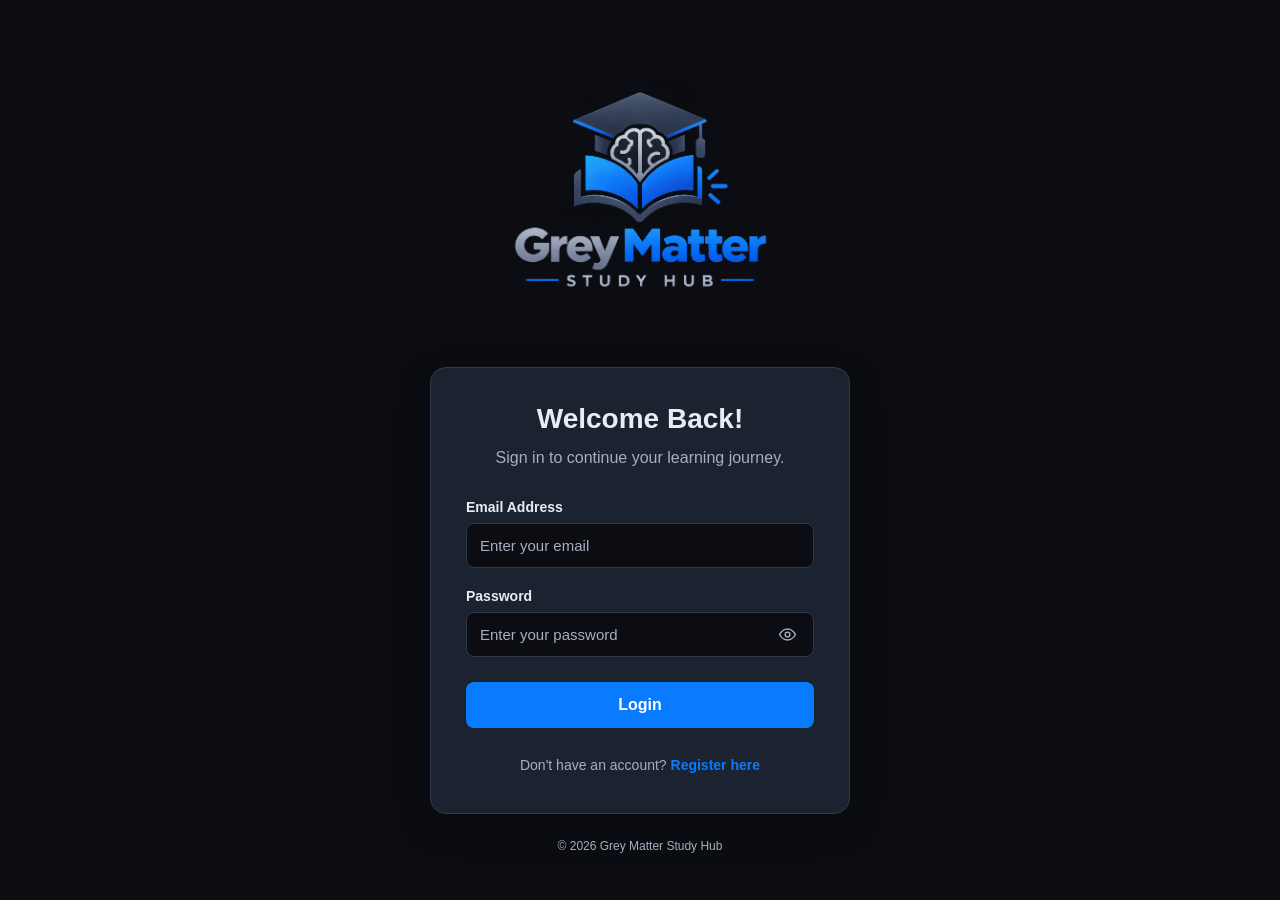
==== commit eccad9a0: "Add files via upload" ====
--- a/index.html
+++ b/index.html
@@ -53,17 +53,41 @@
 
 
                 <div class="form-group">
-                    <label for="password">Password</label>
+    <label for="password">Password</label>
 
-                    <input
-                        type="password"
-                        id="password"
-                        name="password"
-                        placeholder="Enter your password"
-                        autocomplete="current-password"
-                        required
-                    >
-                </div>
+    <!-- PASSWORD INPUT WITH VISIBILITY TOGGLE -->
+    <div class="password-input-wrapper">
+
+        <input
+            type="password"
+            id="password"
+            name="password"
+            placeholder="Enter your password"
+            autocomplete="current-password"
+            required
+        >
+
+        <button
+            type="button"
+            class="password-toggle"
+            data-password-toggle
+            aria-label="Show password"
+            aria-controls="password"
+            aria-pressed="false"
+        >
+            <svg class="eye-icon" viewBox="0 0 24 24" aria-hidden="true">
+                <path d="M2 12s3.5-7 10-7 10 7 10 7-3.5 7-10 7-10-7-10-7Z"/>
+                <circle cx="12" cy="12" r="3"/>
+            </svg>
+
+            <svg class="eye-off-icon" viewBox="0 0 24 24" aria-hidden="true">
+                <path d="m3 3 18 18M10.6 10.6a2 2 0 0 0 2.8 2.8"/>
+                <path d="M9.9 5.2A10.8 10.8 0 0 1 12 5c6.5 0 10 7 10 7a16 16 0 0 1-3.1 3.8M6.2 6.2C3.5 8 2 12 2 12s3.5 7 10 7c1.2 0 2.3-.2 3.3-.6"/>
+            </svg>
+        </button>
+
+    </div>
+</div>
 
 
                 <button
--- a/css/style.css
+++ b/css/style.css
@@ -428,6 +428,21 @@
     background-color: var(--primary-color);
     color: white;
     font-weight: bold;
+
+    border: none;
+    padding: 0;
+    overflow: hidden;
+    cursor: pointer;
+    flex-shrink: 0;
+}
+
+/* PROFILE AVATAR IMAGE */
+
+.profile-avatar img {
+    width: 100%;
+    height: 100%;
+    object-fit: cover;
+    border-radius: 50%;
 }
 
 /* ==========================================
@@ -800,7 +815,7 @@
 
     .mobile-nav {
         display: grid;
-        grid-template-columns: repeat(7, minmax(0, 1fr));
+        grid-template-columns: repeat(6, minmax(0, 1fr));
         gap: 8px;
         width: 100%;
     }
@@ -2623,3 +2638,40 @@
 .password-toggle[aria-pressed="true"] .eye-off-icon {
     display: block;
 }
+
+/* SETTINGS LOGOUT BUTTON */
+
+.settings-logout-button {
+    background: #DC3545;
+    border-color: #DC3545;
+    color: #FFFFFF;
+}
+
+.settings-logout-button:hover {
+    background: #BB2D3B;
+    border-color: #BB2D3B;
+}
+/* ==========================================
+   REMOVE PROFILE PICTURE BUTTON
+========================================== */
+
+.remove-profile-picture-button {
+    background: transparent;
+    border: none;
+    color: var(--secondary-text);
+    font-size: 11px;
+    cursor: pointer;
+    padding: 4px 6px;
+    border-radius: 5px;
+    transition: color 0.2s ease, background 0.2s ease;
+}
+
+.remove-profile-picture-button:hover {
+    color: #DC3545;
+    background: rgba(220, 53, 69, 0.10);
+}
+
+.remove-profile-picture-button:focus-visible {
+    outline: 2px solid var(--primary-color);
+    outline-offset: 2px;
+}
